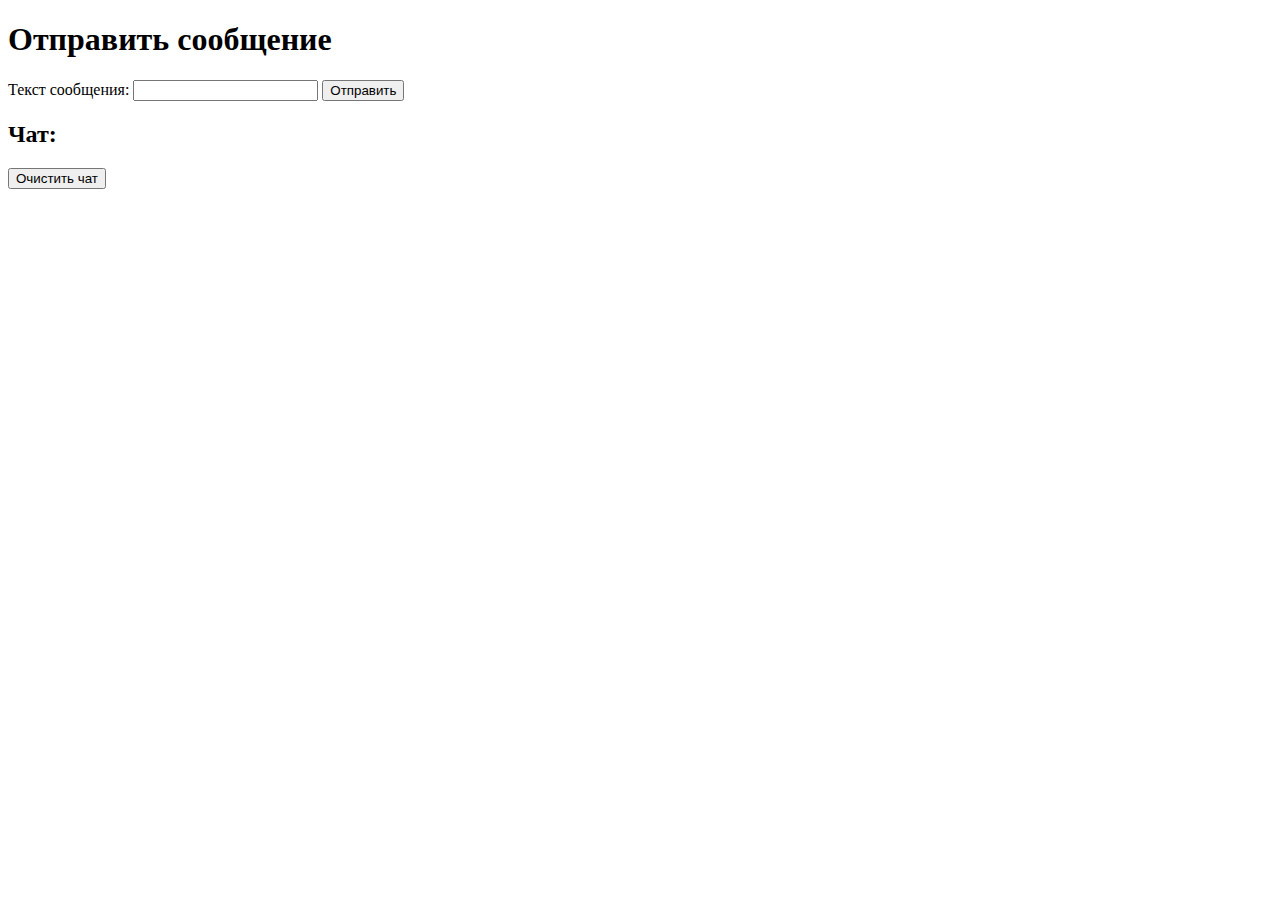
==== chat.html @ bdf21200 "Update and rename index.html to chat.html" ====
<!DOCTYPE html>
<html lang="en">
<head>
    <meta charset="UTF-8">
    <meta name="viewport" content="width=device-width, initial-scale=1.0">
    <title>Чат_REUS9-3</title>
    <link rel="stylesheet" href="chat.css">
</head>
<body>
    <div class="container">
        <h1>Отправить сообщение</h1>
        <form id="notification-form">
            <label for="notification-text">Текст сообщения:</label>
            <input type="text" id="notification-text" required>
            <button type="submit">Отправить</button>
        </form>
    </div>
    <div class="container">
        <h2>Чат:</h2>
        <pre id="json-data"></pre>
        <button id="clear-button">Очистить чат</button>
    </div>
    <script src="chat.js"></script>
</body>
</html>
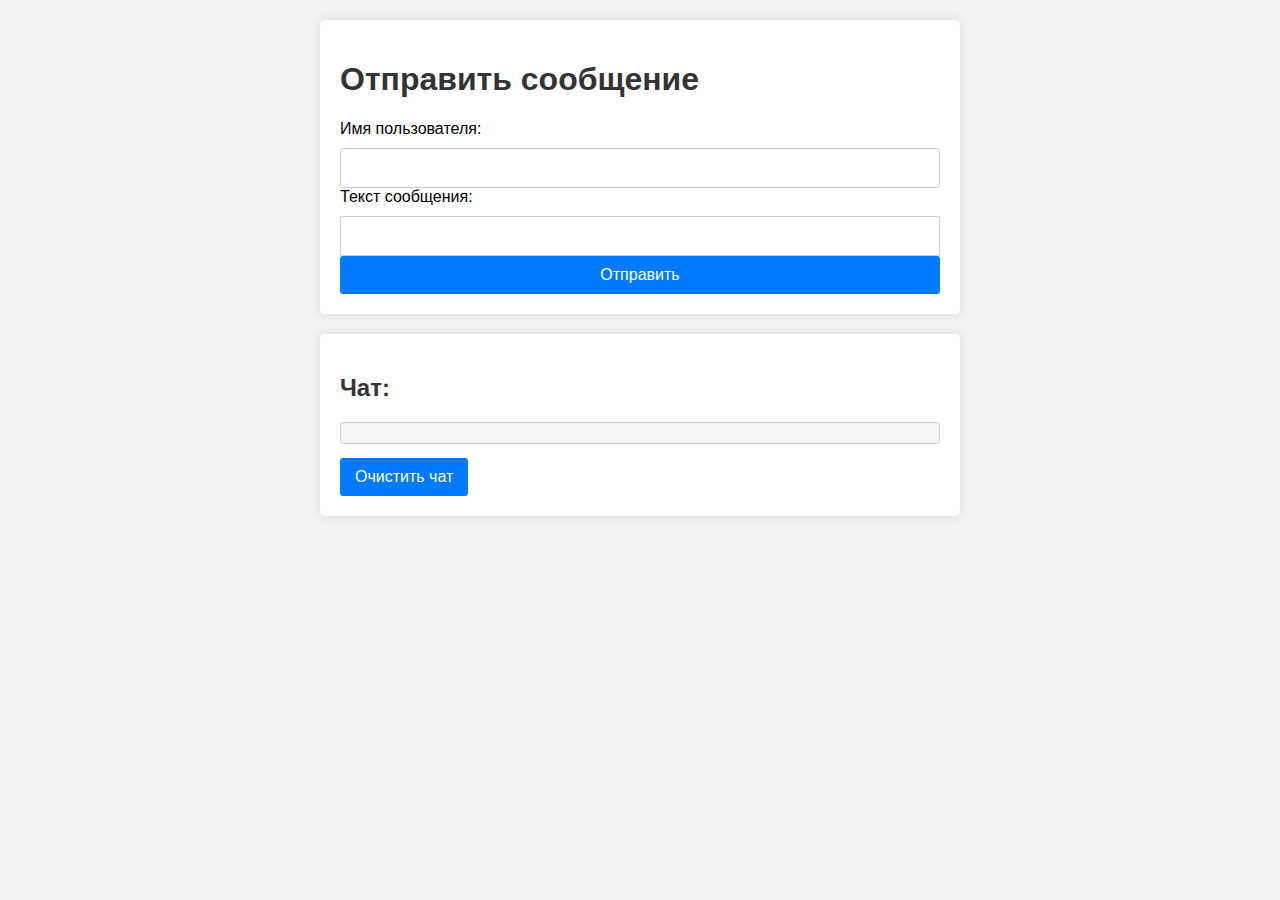
==== commit 25cde7fa: "Update chat.html" ====
--- a/chat.html
+++ b/chat.html
@@ -10,6 +10,8 @@
     <div class="container">
         <h1>Отправить сообщение</h1>
         <form id="notification-form">
+            <label for="user-name">Имя пользователя:</label>
+            <input type="text" id="user-name" required>
             <label for="notification-text">Текст сообщения:</label>
             <input type="text" id="notification-text" required>
             <button type="submit">Отправить</button>
--- a/chat.css
+++ b/chat.css
@@ -0,0 +1,59 @@
+body {
+    font-family: Arial, sans-serif;
+    margin: 0;
+    padding: 0;
+    background-color: #f2f2f2;
+}
+
+.container {
+    max-width: 600px;
+    margin: 0 auto;
+    background-color: #fff;
+    padding: 20px;
+    border-radius: 5px;
+    box-shadow: 0 0 10px rgba(0, 0, 0, 0.1);
+    margin-top: 20px;
+}
+
+h1, h2 {
+    color: #333;
+}
+
+form {
+    display: flex;
+    flex-direction: column;
+}
+
+label {
+    margin-bottom: 10px;
+}
+
+input[type="text"] {
+    padding: 10px;
+    border: 1px solid #ccc;
+    border-radius: 3px;
+    font-size: 16px;
+}
+
+button {
+    padding: 10px 15px;
+    background-color: #007BFF;
+    color: #fff;
+    border: none;
+    border-radius: 3px;
+    cursor: pointer;
+    font-size: 16px;
+}
+
+button:hover {
+    background-color: #0056b3;
+}
+
+pre {
+    white-space: pre-wrap;
+    background-color: #f5f5f5;
+    padding: 10px;
+    border: 1px solid #ccc;
+    border-radius: 3px;
+    font-size: 14px;
+}
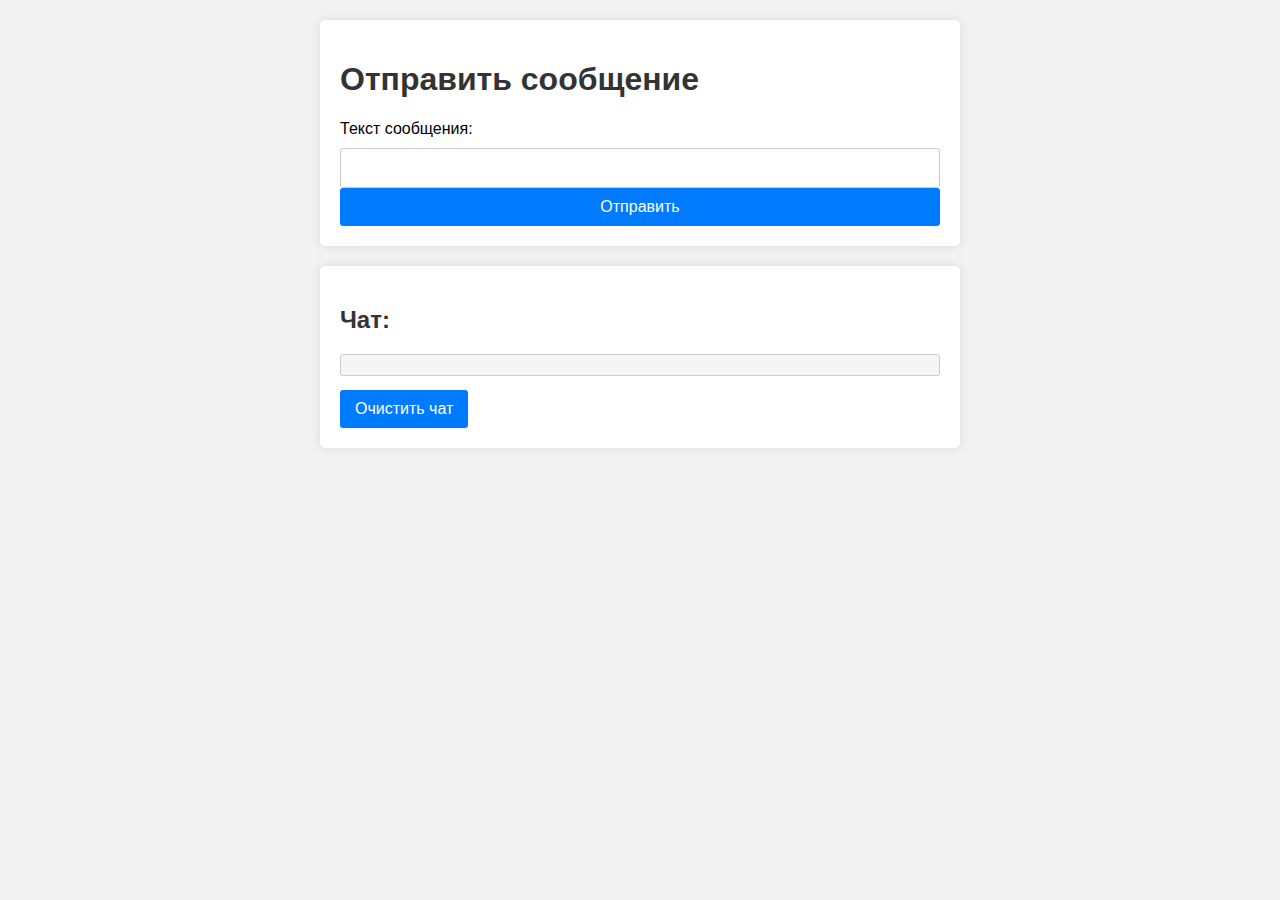
==== commit 8521ab99: "Update chat.html" ====
--- a/chat.html
+++ b/chat.html
@@ -10,8 +10,6 @@
     <div class="container">
         <h1>Отправить сообщение</h1>
         <form id="notification-form">
-            <label for="user-name">Имя пользователя:</label>
-            <input type="text" id="user-name" required>
             <label for="notification-text">Текст сообщения:</label>
             <input type="text" id="notification-text" required>
             <button type="submit">Отправить</button>
